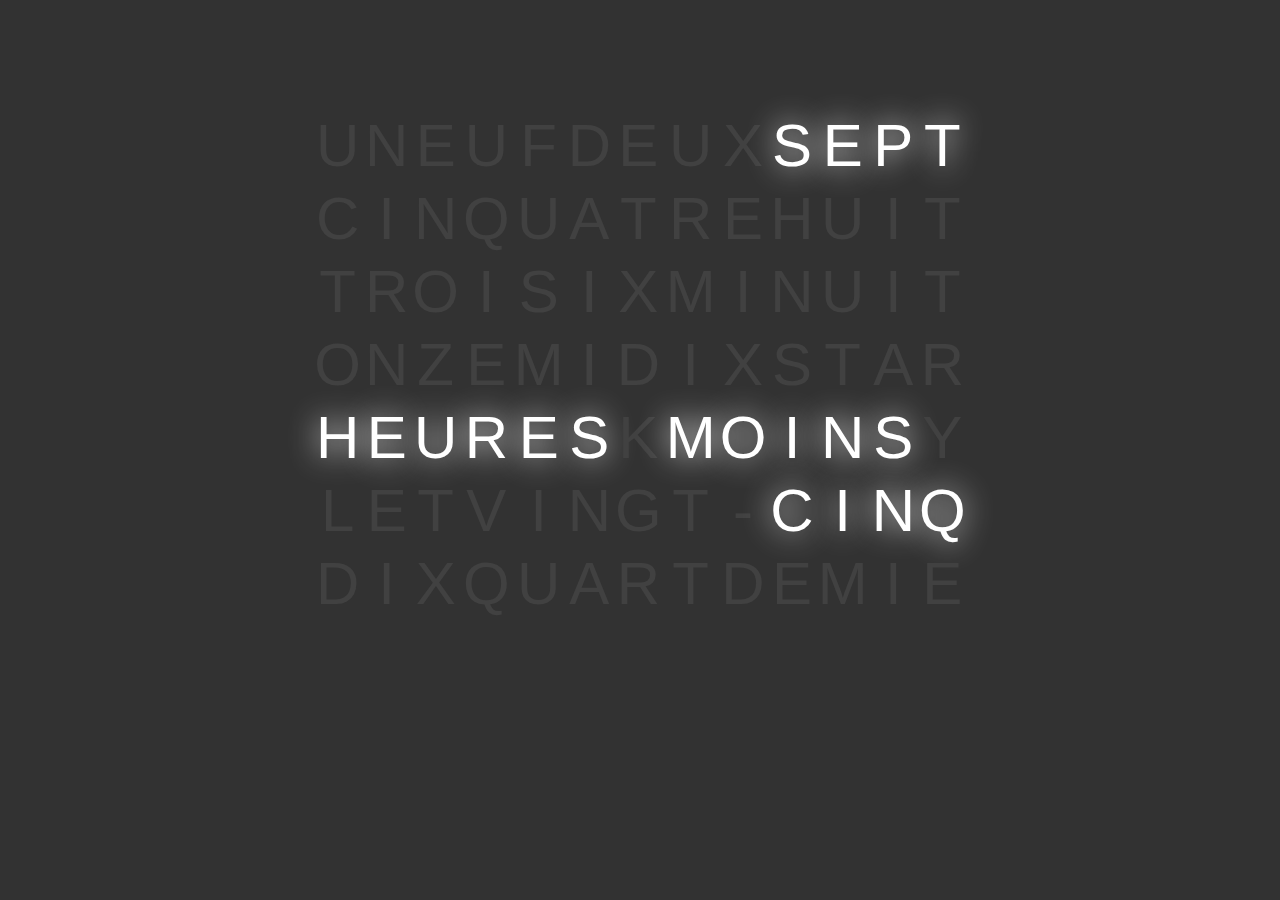
==== index.html @ 94027b82 "Add files via upload" ====
<!DOCTYPE html>
<html lang="fr">
<head>
    <meta charset="UTF-8">
    <meta http-equiv="X-UA-Compatible" content="IE=edge">
    <meta name="viewport" content="width=device-width, initial-scale=1.0">
    <link rel="stylesheet" href="styles.css">
    <title>Horloge à Mots</title>
</head>
<body>
    
    <div class="container">
        <table>
            <tbody>
                <tr>
                    <td class="dark letter-h une">U</td>
                    <td class="dark letter-h une neuf">N</td>
                    <td class="dark letter-h une neuf">E</td>
                    <td class="dark letter-h neuf">U</td>
                    <td class="dark letter-h neuf">F</td>
                    <td class="dark letter-h deux">D</td>
                    <td class="dark letter-h deux">E</td>
                    <td class="dark letter-h deux">U</td>
                    <td class="dark letter-h deux">X</td>
                    <td class="dark letter-h sept">S</td>
                    <td class="dark letter-h sept">E</td>
                    <td class="dark letter-h sept">P</td>
                    <td class="dark letter-h sept">T</td>
                </tr>
                <tr>
                    <td class="dark letter-h cinq">C</td>
                    <td class="dark letter-h cinq">I</td>
                    <td class="dark letter-h cinq">N</td>
                    <td class="dark letter-h cinq quatre">Q</td>
                    <td class="dark letter-h quatre">U</td>
                    <td class="dark letter-h quatre">A</td>
                    <td class="dark letter-h quatre">T</td>
                    <td class="dark letter-h quatre">R</td>
                    <td class="dark letter-h quatre">E</td>
                    <td class="dark letter-h huit">H</td>
                    <td class="dark letter-h huit">U</td>
                    <td class="dark letter-h huit">I</td>
                    <td class="dark letter-h huit">T</td>
                </tr>
                <tr>
                    <td class="dark letter-h trois">T</td>
                    <td class="dark letter-h trois">R</td>
                    <td class="dark letter-h trois">O</td>
                    <td class="dark letter-h trois">I</td>
                    <td class="dark letter-h trois six">S</td>
                    <td class="dark letter-h six">I</td>
                    <td class="dark letter-h six">X</td>
                    <td class="dark letter-h minuit">M</td>
                    <td class="dark letter-h minuit">I</td>
                    <td class="dark letter-h minuit">N</td>
                    <td class="dark letter-h minuit">U</td>
                    <td class="dark letter-h minuit">I</td>
                    <td class="dark letter-h minuit">T</td>
                </tr>
                <tr>
                    <td class="dark letter-h onze">O</td>
                    <td class="dark letter-h onze">N</td>
                    <td class="dark letter-h onze">Z</td>
                    <td class="dark letter-h onze">E</td>
                    <td class="dark letter-h midi">M</td>
                    <td class="dark letter-h midi">I</td>
                    <td class="dark letter-h midi dix">D</td>
                    <td class="dark letter-h midi dix">I</td>
                    <td class="dark letter-h dix">X</td>
                    <td class="dark letter-h">S</td>
                    <td class="dark letter-h">T</td>
                    <td class="dark letter-h">A</td>
                    <td class="dark letter-h">R</td>
                </tr>
                <tr>
                    <td class="dark letter-t heure heures">H</td>
                    <td class="dark letter-t heure heures">E</td>
                    <td class="dark letter-t heure heures">U</td>
                    <td class="dark letter-t heure heures">R</td>
                    <td class="dark letter-t heure heures">E</td>
                    <td class="dark letter-t heures">S</td>
                    <td class="dark letter-m">K</td>
                    <td class="dark letter-m moins">M</td>
                    <td class="dark letter-m moins">O</td>
                    <td class="dark letter-m moins">I</td>
                    <td class="dark letter-m moins">N</td>
                    <td class="dark letter-m moins">S</td>
                    <td class="dark letter-m">Y</td>
                </tr>
                <tr>
                    <td class="dark letter-m le">L</td>
                    <td class="dark letter-m le et">E</td>
                    <td class="dark letter-m et">T</td>
                    <td class="dark letter-m vingt vingt-cinq">V</td>
                    <td class="dark letter-m vingt vingt-cinq">I</td>
                    <td class="dark letter-m vingt vingt-cinq">N</td>
                    <td class="dark letter-m vingt vingt-cinq">G</td>
                    <td class="dark letter-m vingt vingt-cinq">T</td>
                    <td class="dark letter-m vingt-cinq">-</td>
                    <td class="dark letter-m cinq-m vingt-cinq">C</td>
                    <td class="dark letter-m cinq-m vingt-cinq">I</td>
                    <td class="dark letter-m cinq-m vingt-cinq">N</td>
                    <td class="dark letter-m cinq-m vingt-cinq">Q</td>
                </tr>
                <tr>
                    <td class="dark letter-m dix-m">D</td>
                    <td class="dark letter-m dix-m">I</td>
                    <td class="dark letter-m dix-m">X</td>
                    <td class="dark letter-m quart">Q</td>
                    <td class="dark letter-m quart">U</td>
                    <td class="dark letter-m quart">A</td>
                    <td class="dark letter-m quart">R</td>
                    <td class="dark letter-m quart">T</td>
                    <td class="dark letter-m demie">D</td>
                    <td class="dark letter-m demie">E</td>
                    <td class="dark letter-m demie">M</td>
                    <td class="dark letter-m demie">I</td>
                    <td class="dark letter-m demie">E</td>
                </tr>
            </tbody>
        </table>
    </div>

    <script src="script.js"></script>
</body>
</html>
---- styles.css ----
body{
background-color: rgb(50, 50, 50);
}

table{
    margin: auto;
}

.container {
    margin: auto;
    padding: 100px 20px;
    text-align: center;
    font-size: 60px;
    font-family: sans-serif;
}

.dark{
    color:rgb(65, 65, 65);
    text-align: center;
}

.light{
    color: white;
    text-align: center;
    text-shadow: 0px 0px 30px white ;
}
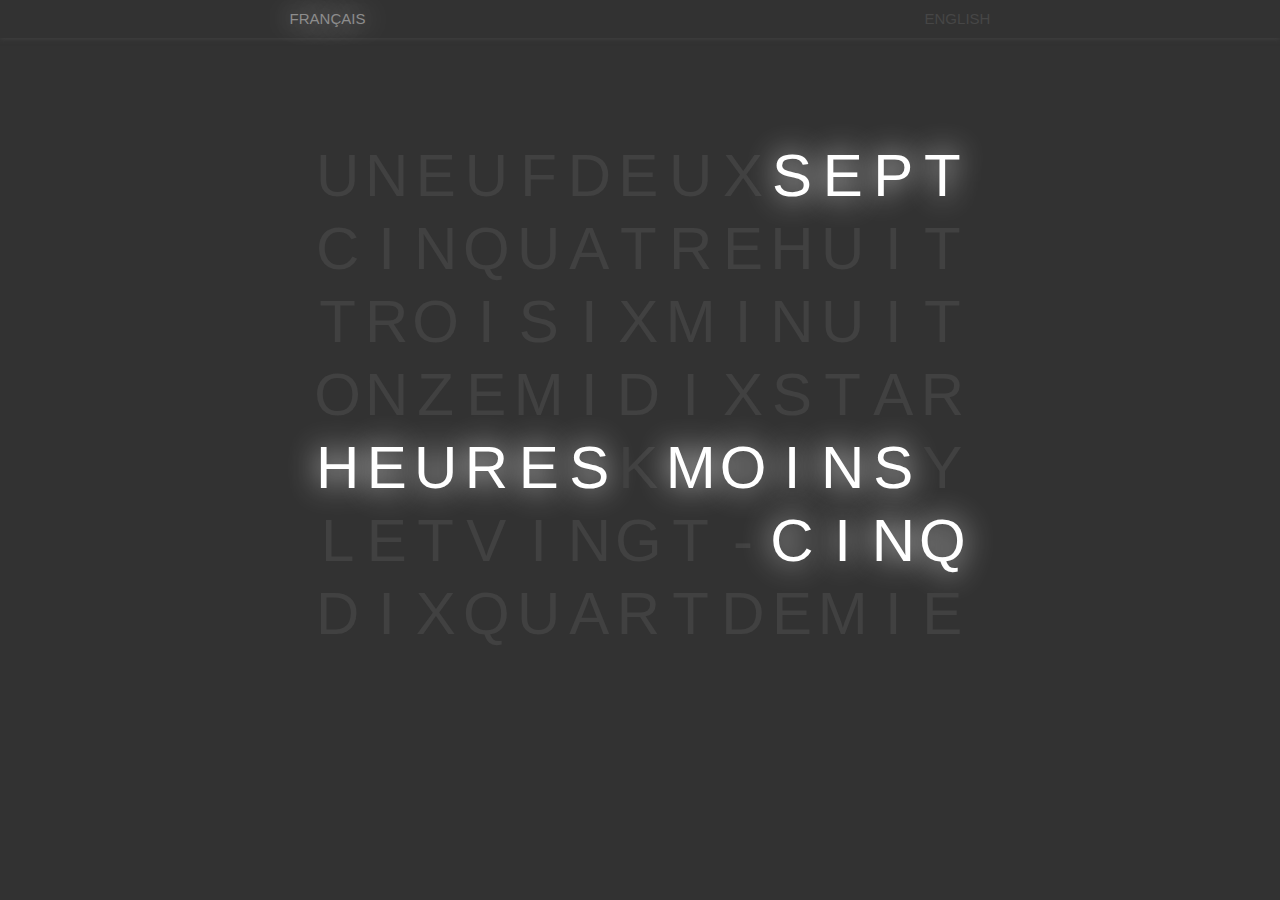
==== commit 804079b1: "Add files via upload" ====
--- a/index.html
+++ b/index.html
@@ -8,8 +8,14 @@
     <title>Horloge à Mots</title>
 </head>
 <body>
-    
-    <div class="container">
+<div>
+    <div class="langues-container">
+        <ul class="langues-group">
+            <li class="langues-item langue-active"><a href="#">Français</a></li>
+            <li class="langues-item"><a href="english.html">English</a></li>
+        </ul>
+    </div>
+    <div class="container-french">
         <table>
             <tbody>
                 <tr>
@@ -120,6 +126,7 @@
             </tbody>
         </table>
     </div>
+</div>
 
     <script src="script.js"></script>
 </body>
--- a/styles.css
+++ b/styles.css
@@ -1,14 +1,23 @@
 body{
-background-color: rgb(50, 50, 50);
+    background-color: rgb(50, 50, 50);
+    margin: 0;
 }
 
+/* TABLEAU */
 table{
     margin: auto;
 }
 
-.container {
+.container-french {
     margin: auto;
     padding: 100px 20px;
+    text-align: center;
+    font-size: 60px;
+    font-family: sans-serif;
+}
+.container-english{
+    margin: auto;
+    padding: 60px 20px;
     text-align: center;
     font-size: 60px;
     font-family: sans-serif;
@@ -23,4 +32,68 @@
     color: white;
     text-align: center;
     text-shadow: 0px 0px 30px white ;
-}+}
+
+/* LANGUES */
+.langues-container{
+    margin: 0;
+    box-shadow: 0 1px 5px rgba(80, 80, 80, 0.5);
+}
+.langues-group{
+    display: flex;
+    list-style-type: none;
+    padding: 10px;
+    margin: auto;
+}
+.langues-item{
+    padding: 0px 10px;
+    text-align: center;
+    margin: auto;
+    
+    cursor: pointer;
+}
+.langues-item a{
+    text-decoration: none;
+    font-size: 15px;
+    color: #464646;
+    text-transform: uppercase;
+    font-family: sans-serif;
+}
+.langues-item a:hover{
+    color: #fff;
+    text-shadow: 0px 0px 30px white ;
+}
+.langue-active a{
+    color: #8d8d8d;
+    text-shadow: 0px 0px 30px white ;
+}
+
+/* MEDIA */
+
+@media screen and (max-width: 700px){
+    .container-french {
+        font-size: 40px;
+    }
+    .container-english{
+        font-size: 40px;
+    }
+}
+
+@media screen and (max-width: 450px){
+    .container-french {
+        font-size: 26px;
+    }
+    .container-english{
+        font-size: 26px;
+    }
+}
+
+@media screen and (max-width: 300px){
+    .container-french {
+        font-size: 18px;
+    }
+    .container-english{
+        font-size: 18px;
+    }
+}
+
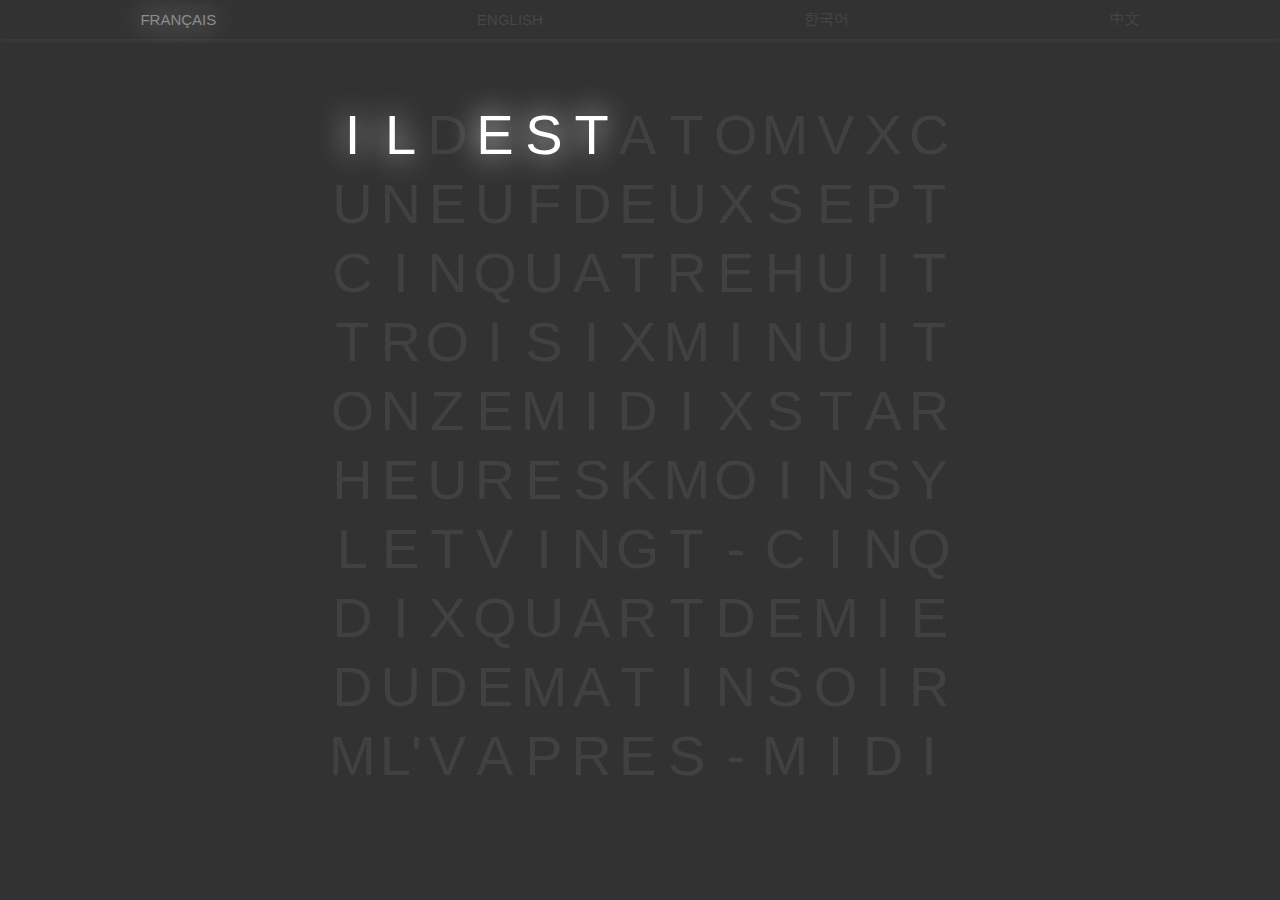
==== commit 04b1c255: "Add Korean & Chinese" ====
--- a/index.html
+++ b/index.html
@@ -11,13 +11,30 @@
 <div>
     <div class="langues-container">
         <ul class="langues-group">
-            <li class="langues-item langue-active"><a href="#">Français</a></li>
-            <li class="langues-item"><a href="english.html">English</a></li>
+            <li class="langues-item langue-active"><a href="#" id="french-link">Français</a></li>
+            <li class="langues-item"><a href="english.html" id="english-link">English</a></li>
+            <li class="langues-item"><a href="korean.html" id="korean-link">한국어</a></li>
+            <li class="langues-item"><a href="chinese.html" id="chinese-link">中文</a></li>
         </ul>
     </div>
     <div class="container-french">
         <table>
             <tbody>
+                <tr>
+                    <td class="light">I</td>
+                    <td class="light">L</td>
+                    <td class="dark">D</td>
+                    <td class="light">E</td>
+                    <td class="light">S</td>
+                    <td class="light">T</td>
+                    <td class="dark">A</td>
+                    <td class="dark">T</td>
+                    <td class="dark">O</td>
+                    <td class="dark">M</td>
+                    <td class="dark">V</td>
+                    <td class="dark">X</td>
+                    <td class="dark">C</td>
+                </tr>
                 <tr>
                     <td class="dark letter-h une">U</td>
                     <td class="dark letter-h une neuf">N</td>
@@ -123,11 +140,42 @@
                     <td class="dark letter-m demie">I</td>
                     <td class="dark letter-m demie">E</td>
                 </tr>
+                <tr>
+                    <td class="dark matin soir">D</td>
+                    <td class="dark matin soir">U</td>
+                    <td class="dark aprem">D</td>
+                    <td class="dark aprem">E</td>
+                    <td class="dark matin">M</td>
+                    <td class="dark matin">A</td>
+                    <td class="dark matin">T</td>
+                    <td class="dark matin">I</td>
+                    <td class="dark matin">N</td>
+                    <td class="dark soir">S</td>
+                    <td class="dark soir">O</td>
+                    <td class="dark soir">I</td>
+                    <td class="dark soir">R</td>
+                </tr>
+                <tr>
+                    <td class="dark">M</td>
+                    <td class="dark aprem">L'</td>
+                    <td class="dark">V</td>
+                    <td class="dark aprem">A</td>
+                    <td class="dark aprem">P</td>
+                    <td class="dark aprem">R</td>
+                    <td class="dark aprem">E</td>
+                    <td class="dark aprem">S</td>
+                    <td class="dark">-</td>
+                    <td class="dark aprem">M</td>
+                    <td class="dark aprem">I</td>
+                    <td class="dark aprem">D</td>
+                    <td class="dark aprem">I</td>
+                    
+                </tr>
             </tbody>
         </table>
     </div>
 </div>
 
-    <script src="script.js"></script>
+    <script type="module" src="multilang/clock.js"></script>
 </body>
 </html>--- a/styles.css
+++ b/styles.css
@@ -10,16 +10,30 @@
 
 .container-french {
     margin: auto;
-    padding: 100px 20px;
+    padding: 60px 20px;
     text-align: center;
-    font-size: 60px;
+    font-size: 56px;
     font-family: sans-serif;
 }
 .container-english{
     margin: auto;
     padding: 60px 20px;
     text-align: center;
-    font-size: 60px;
+    font-size: 56px;
+    font-family: sans-serif;
+}
+.container-korean{
+    margin: auto;
+    padding: 60px 20px;
+    text-align: center;
+    font-size: 70px;
+    font-family: sans-serif;
+}
+.container-chinese{
+    margin: auto;
+    padding: 60px 20px;
+    text-align: center;
+    font-size: 70px;
     font-family: sans-serif;
 }
 
@@ -77,6 +91,12 @@
     .container-english{
         font-size: 40px;
     }
+    .container-korean{
+        font-size: 50px;
+    }
+    .container-chinese{
+        font-size: 50px;
+    }
 }
 
 @media screen and (max-width: 450px){
@@ -85,6 +105,12 @@
     }
     .container-english{
         font-size: 26px;
+    }
+    .container-korean{
+        font-size: 30px;
+    }
+    .container-chinese{
+        font-size: 40px;
     }
 }
 
@@ -95,5 +121,11 @@
     .container-english{
         font-size: 18px;
     }
+    .container-korean{
+        font-size: 20px;
+    }
+    .container-chinese{
+        font-size: 20px;
+    }
 }
 
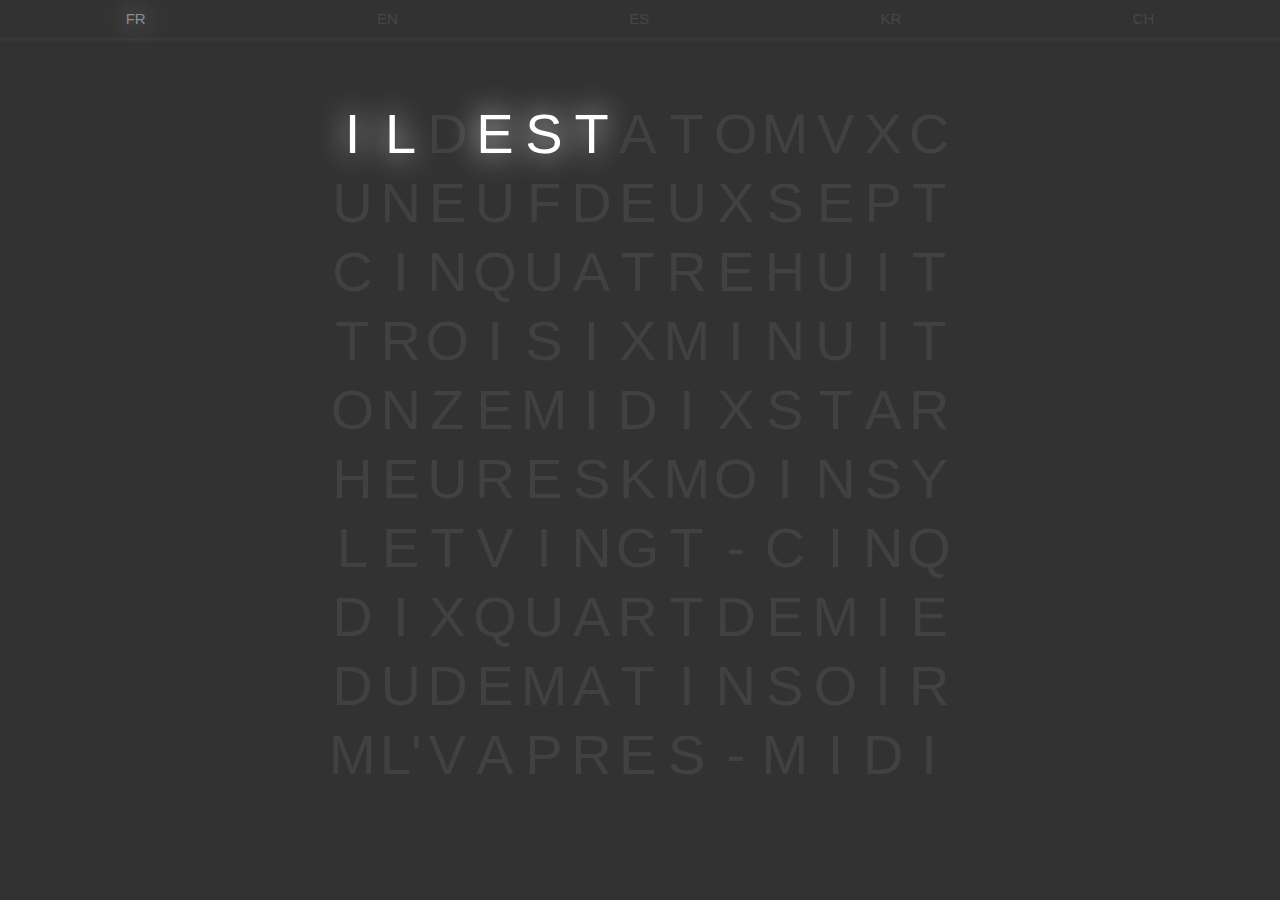
==== commit 53cef7d0: "Add Spanish" ====
--- a/index.html
+++ b/index.html
@@ -11,10 +11,11 @@
 <div>
     <div class="langues-container">
         <ul class="langues-group">
-            <li class="langues-item langue-active"><a href="#" id="french-link">Français</a></li>
-            <li class="langues-item"><a href="english.html" id="english-link">English</a></li>
-            <li class="langues-item"><a href="korean.html" id="korean-link">한국어</a></li>
-            <li class="langues-item"><a href="chinese.html" id="chinese-link">中文</a></li>
+            <li class="langues-item langue-active"><a href="#" id="french-link">FR</a></li>
+            <li class="langues-item"><a href="english.html" id="english-link">EN</a></li>
+            <li class="langues-item"><a href="#" id="spanish-link">ES</a></li>
+            <li class="langues-item"><a href="korean.html" id="korean-link">KR</a></li>
+            <li class="langues-item"><a href="chinese.html" id="chinese-link">CH</a></li>
         </ul>
     </div>
     <div class="container-french">
@@ -36,64 +37,64 @@
                     <td class="dark">C</td>
                 </tr>
                 <tr>
-                    <td class="dark letter-h une">U</td>
-                    <td class="dark letter-h une neuf">N</td>
-                    <td class="dark letter-h une neuf">E</td>
-                    <td class="dark letter-h neuf">U</td>
-                    <td class="dark letter-h neuf">F</td>
-                    <td class="dark letter-h deux">D</td>
-                    <td class="dark letter-h deux">E</td>
-                    <td class="dark letter-h deux">U</td>
-                    <td class="dark letter-h deux">X</td>
-                    <td class="dark letter-h sept">S</td>
-                    <td class="dark letter-h sept">E</td>
-                    <td class="dark letter-h sept">P</td>
-                    <td class="dark letter-h sept">T</td>
+                    <td class="dark une">U</td>
+                    <td class="dark une neuf">N</td>
+                    <td class="dark une neuf">E</td>
+                    <td class="dark neuf">U</td>
+                    <td class="dark neuf">F</td>
+                    <td class="dark deux">D</td>
+                    <td class="dark deux">E</td>
+                    <td class="dark deux">U</td>
+                    <td class="dark deux">X</td>
+                    <td class="dark sept">S</td>
+                    <td class="dark sept">E</td>
+                    <td class="dark sept">P</td>
+                    <td class="dark sept">T</td>
                 </tr>
                 <tr>
-                    <td class="dark letter-h cinq">C</td>
-                    <td class="dark letter-h cinq">I</td>
-                    <td class="dark letter-h cinq">N</td>
-                    <td class="dark letter-h cinq quatre">Q</td>
-                    <td class="dark letter-h quatre">U</td>
-                    <td class="dark letter-h quatre">A</td>
-                    <td class="dark letter-h quatre">T</td>
-                    <td class="dark letter-h quatre">R</td>
-                    <td class="dark letter-h quatre">E</td>
-                    <td class="dark letter-h huit">H</td>
-                    <td class="dark letter-h huit">U</td>
-                    <td class="dark letter-h huit">I</td>
-                    <td class="dark letter-h huit">T</td>
+                    <td class="dark cinq">C</td>
+                    <td class="dark cinq">I</td>
+                    <td class="dark cinq">N</td>
+                    <td class="dark cinq quatre">Q</td>
+                    <td class="dark quatre">U</td>
+                    <td class="dark quatre">A</td>
+                    <td class="dark quatre">T</td>
+                    <td class="dark quatre">R</td>
+                    <td class="dark quatre">E</td>
+                    <td class="dark huit">H</td>
+                    <td class="dark huit">U</td>
+                    <td class="dark huit">I</td>
+                    <td class="dark huit">T</td>
                 </tr>
                 <tr>
-                    <td class="dark letter-h trois">T</td>
-                    <td class="dark letter-h trois">R</td>
-                    <td class="dark letter-h trois">O</td>
-                    <td class="dark letter-h trois">I</td>
-                    <td class="dark letter-h trois six">S</td>
-                    <td class="dark letter-h six">I</td>
-                    <td class="dark letter-h six">X</td>
-                    <td class="dark letter-h minuit">M</td>
-                    <td class="dark letter-h minuit">I</td>
-                    <td class="dark letter-h minuit">N</td>
-                    <td class="dark letter-h minuit">U</td>
-                    <td class="dark letter-h minuit">I</td>
-                    <td class="dark letter-h minuit">T</td>
+                    <td class="dark trois">T</td>
+                    <td class="dark trois">R</td>
+                    <td class="dark trois">O</td>
+                    <td class="dark trois">I</td>
+                    <td class="dark trois six">S</td>
+                    <td class="dark six">I</td>
+                    <td class="dark six">X</td>
+                    <td class="dark minuit">M</td>
+                    <td class="dark minuit">I</td>
+                    <td class="dark minuit">N</td>
+                    <td class="dark minuit">U</td>
+                    <td class="dark minuit">I</td>
+                    <td class="dark minuit">T</td>
                 </tr>
                 <tr>
-                    <td class="dark letter-h onze">O</td>
-                    <td class="dark letter-h onze">N</td>
-                    <td class="dark letter-h onze">Z</td>
-                    <td class="dark letter-h onze">E</td>
-                    <td class="dark letter-h midi">M</td>
-                    <td class="dark letter-h midi">I</td>
-                    <td class="dark letter-h midi dix">D</td>
-                    <td class="dark letter-h midi dix">I</td>
-                    <td class="dark letter-h dix">X</td>
-                    <td class="dark letter-h">S</td>
-                    <td class="dark letter-h">T</td>
-                    <td class="dark letter-h">A</td>
-                    <td class="dark letter-h">R</td>
+                    <td class="dark onze">O</td>
+                    <td class="dark onze">N</td>
+                    <td class="dark onze">Z</td>
+                    <td class="dark onze">E</td>
+                    <td class="dark midi">M</td>
+                    <td class="dark midi">I</td>
+                    <td class="dark midi dix">D</td>
+                    <td class="dark midi dix">I</td>
+                    <td class="dark dix">X</td>
+                    <td class="dark ">S</td>
+                    <td class="dark ">T</td>
+                    <td class="dark ">A</td>
+                    <td class="dark ">R</td>
                 </tr>
                 <tr>
                     <td class="dark letter-t heure heures">H</td>
@@ -102,43 +103,43 @@
                     <td class="dark letter-t heure heures">R</td>
                     <td class="dark letter-t heure heures">E</td>
                     <td class="dark letter-t heures">S</td>
-                    <td class="dark letter-m">K</td>
-                    <td class="dark letter-m moins">M</td>
-                    <td class="dark letter-m moins">O</td>
-                    <td class="dark letter-m moins">I</td>
-                    <td class="dark letter-m moins">N</td>
-                    <td class="dark letter-m moins">S</td>
-                    <td class="dark letter-m">Y</td>
+                    <td class="dark ">K</td>
+                    <td class="dark moins">M</td>
+                    <td class="dark moins">O</td>
+                    <td class="dark moins">I</td>
+                    <td class="dark moins">N</td>
+                    <td class="dark moins">S</td>
+                    <td class="dark ">Y</td>
                 </tr>
                 <tr>
-                    <td class="dark letter-m le">L</td>
-                    <td class="dark letter-m le et">E</td>
-                    <td class="dark letter-m et">T</td>
-                    <td class="dark letter-m vingt vingt-cinq">V</td>
-                    <td class="dark letter-m vingt vingt-cinq">I</td>
-                    <td class="dark letter-m vingt vingt-cinq">N</td>
-                    <td class="dark letter-m vingt vingt-cinq">G</td>
-                    <td class="dark letter-m vingt vingt-cinq">T</td>
-                    <td class="dark letter-m vingt-cinq">-</td>
-                    <td class="dark letter-m cinq-m vingt-cinq">C</td>
-                    <td class="dark letter-m cinq-m vingt-cinq">I</td>
-                    <td class="dark letter-m cinq-m vingt-cinq">N</td>
-                    <td class="dark letter-m cinq-m vingt-cinq">Q</td>
+                    <td class="dark le">L</td>
+                    <td class="dark le et">E</td>
+                    <td class="dark et">T</td>
+                    <td class="dark vingt vingt-cinq">V</td>
+                    <td class="dark vingt vingt-cinq">I</td>
+                    <td class="dark vingt vingt-cinq">N</td>
+                    <td class="dark vingt vingt-cinq">G</td>
+                    <td class="dark vingt vingt-cinq">T</td>
+                    <td class="dark vingt-cinq">-</td>
+                    <td class="dark cinq-m vingt-cinq">C</td>
+                    <td class="dark cinq-m vingt-cinq">I</td>
+                    <td class="dark cinq-m vingt-cinq">N</td>
+                    <td class="dark cinq-m vingt-cinq">Q</td>
                 </tr>
                 <tr>
-                    <td class="dark letter-m dix-m">D</td>
-                    <td class="dark letter-m dix-m">I</td>
-                    <td class="dark letter-m dix-m">X</td>
-                    <td class="dark letter-m quart">Q</td>
-                    <td class="dark letter-m quart">U</td>
-                    <td class="dark letter-m quart">A</td>
-                    <td class="dark letter-m quart">R</td>
-                    <td class="dark letter-m quart">T</td>
-                    <td class="dark letter-m demie">D</td>
-                    <td class="dark letter-m demie">E</td>
-                    <td class="dark letter-m demie">M</td>
-                    <td class="dark letter-m demie">I</td>
-                    <td class="dark letter-m demie">E</td>
+                    <td class="dark dix-m">D</td>
+                    <td class="dark dix-m">I</td>
+                    <td class="dark dix-m">X</td>
+                    <td class="dark quart">Q</td>
+                    <td class="dark quart">U</td>
+                    <td class="dark quart">A</td>
+                    <td class="dark quart">R</td>
+                    <td class="dark quart">T</td>
+                    <td class="dark demie">D</td>
+                    <td class="dark demie">E</td>
+                    <td class="dark demie">M</td>
+                    <td class="dark demie">I</td>
+                    <td class="dark demie">E</td>
                 </tr>
                 <tr>
                     <td class="dark matin soir">D</td>
@@ -164,7 +165,7 @@
                     <td class="dark aprem">R</td>
                     <td class="dark aprem">E</td>
                     <td class="dark aprem">S</td>
-                    <td class="dark">-</td>
+                    <td class="dark aprem">-</td>
                     <td class="dark aprem">M</td>
                     <td class="dark aprem">I</td>
                     <td class="dark aprem">D</td>
--- a/styles.css
+++ b/styles.css
@@ -34,6 +34,13 @@
     padding: 60px 20px;
     text-align: center;
     font-size: 70px;
+    font-family: sans-serif;
+}
+.container-spanish {
+    margin: auto;
+    padding: 60px 20px;
+    text-align: center;
+    font-size: 50px;
     font-family: sans-serif;
 }
 
@@ -97,6 +104,9 @@
     .container-chinese{
         font-size: 50px;
     }
+    .container-spanish {
+        font-size: 35px;
+    }
 }
 
 @media screen and (max-width: 450px){
@@ -111,6 +121,9 @@
     }
     .container-chinese{
         font-size: 40px;
+    }
+    .container-spanish {
+        font-size: 24px;
     }
 }
 
@@ -127,5 +140,8 @@
     .container-chinese{
         font-size: 20px;
     }
+    .container-spanish {
+        font-size: 16px;
+    }
 }
 
